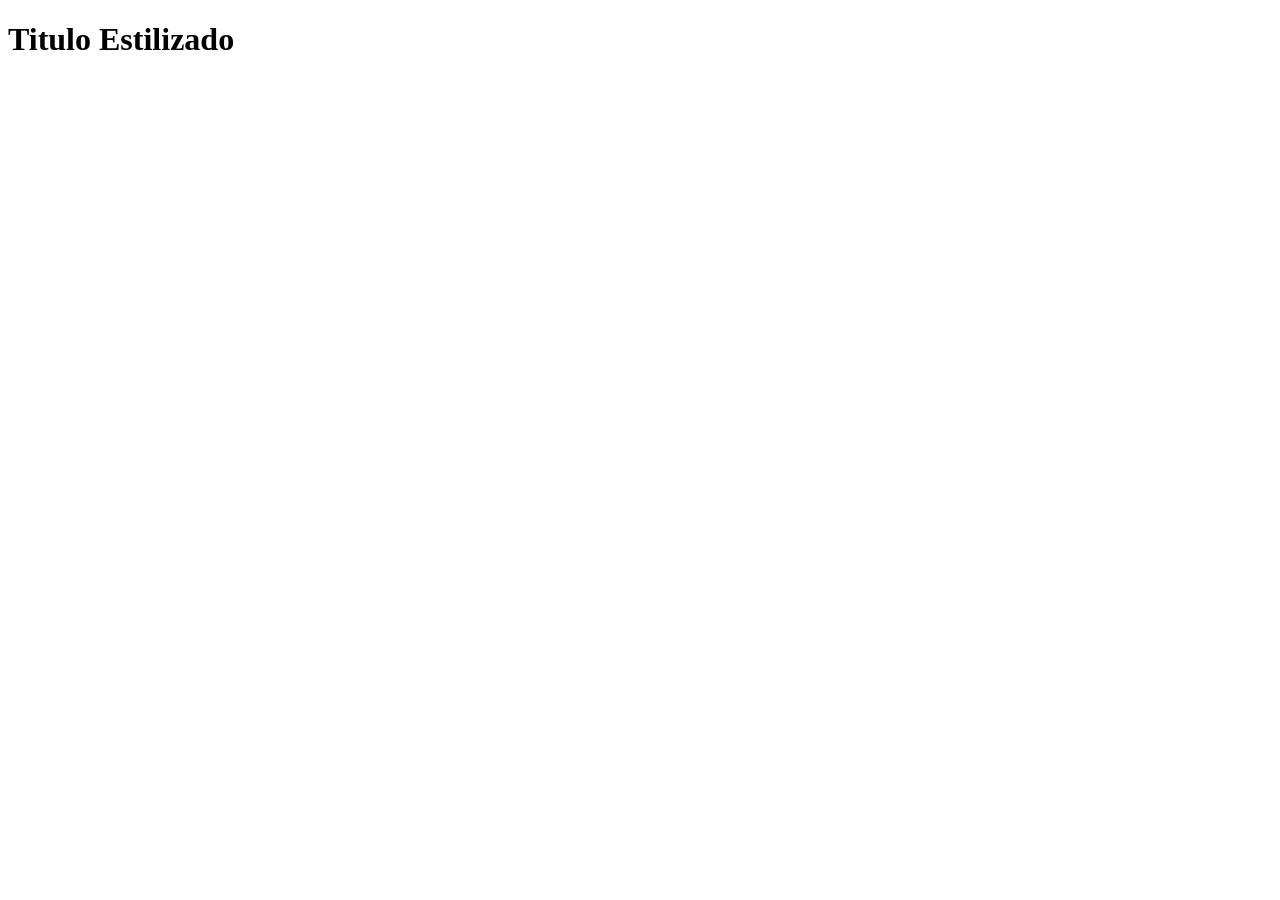
==== estilização1/index.html @ 3302c0cc "Estilizar o CSS" ====
<!DOCTYPE html>
<html lang="en">

<head>
    <meta charset="UTF-8">
    <meta name="viewport" content="width=device-width, initial-scale=1.0">
    <link rel="stylesheet" href="style.css">
    <title> Estilo Externo</title>
</head>

<body>
<h1 class="titulo-principal">Titulo Estilizado</h1>
</body>

</html>
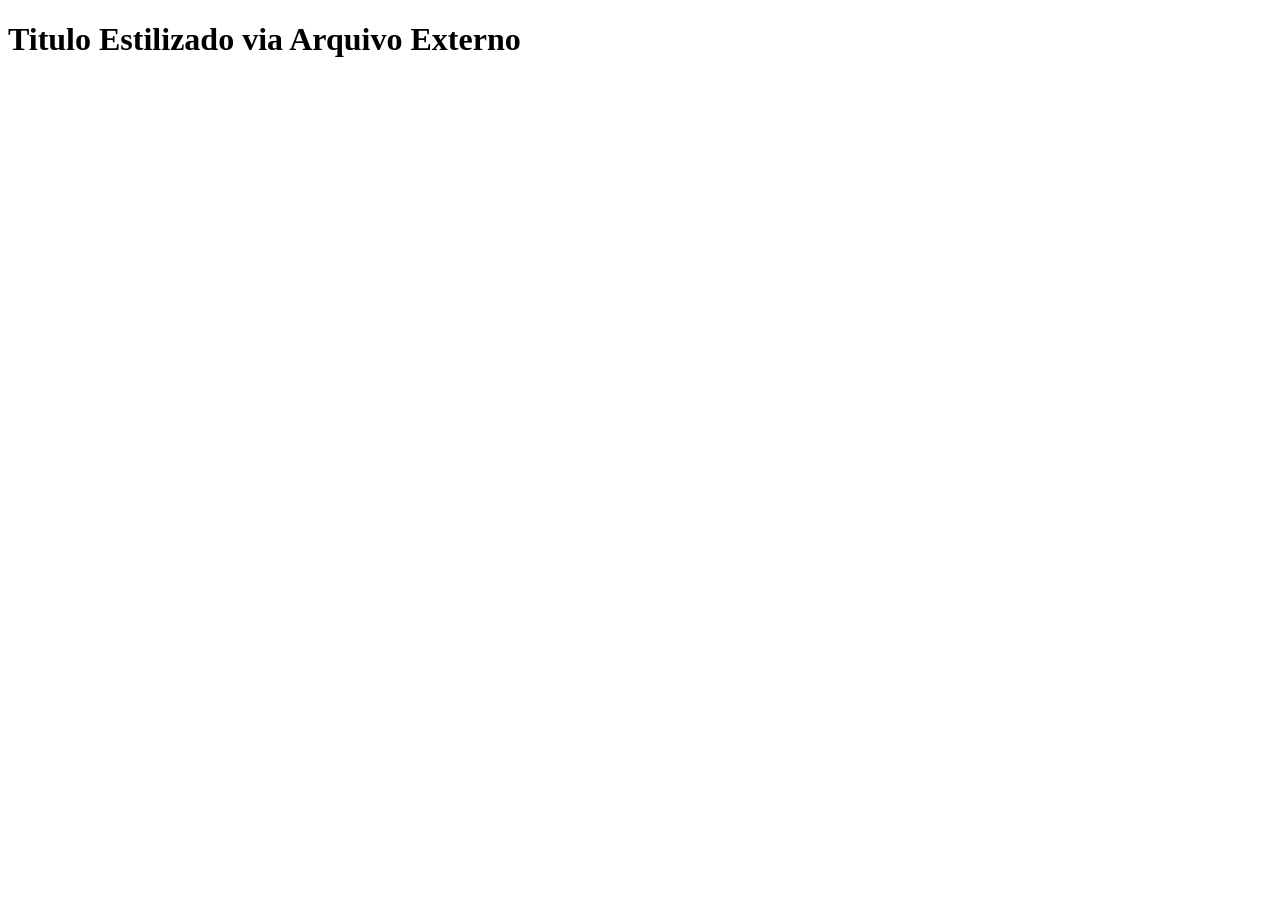
==== commit 62ceb570: "Estilizar o CSS" ====
--- a/estilização1/index.html
+++ b/estilização1/index.html
@@ -9,7 +9,6 @@
 </head>
 
 <body>
-<h1 class="titulo-principal">Titulo Estilizado</h1>
+    <h1 class="titulo-principal">Titulo Estilizado via Arquivo Externo</h1>
 </body>
-
 </html>
--- a/estilização1/style.css
+++ b/estilização1/style.css
@@ -0,0 +1,5 @@
+titulo-principal{
+    color: #2563eb;
+    font-size: 28px;
+    font-weight: bold;
+}
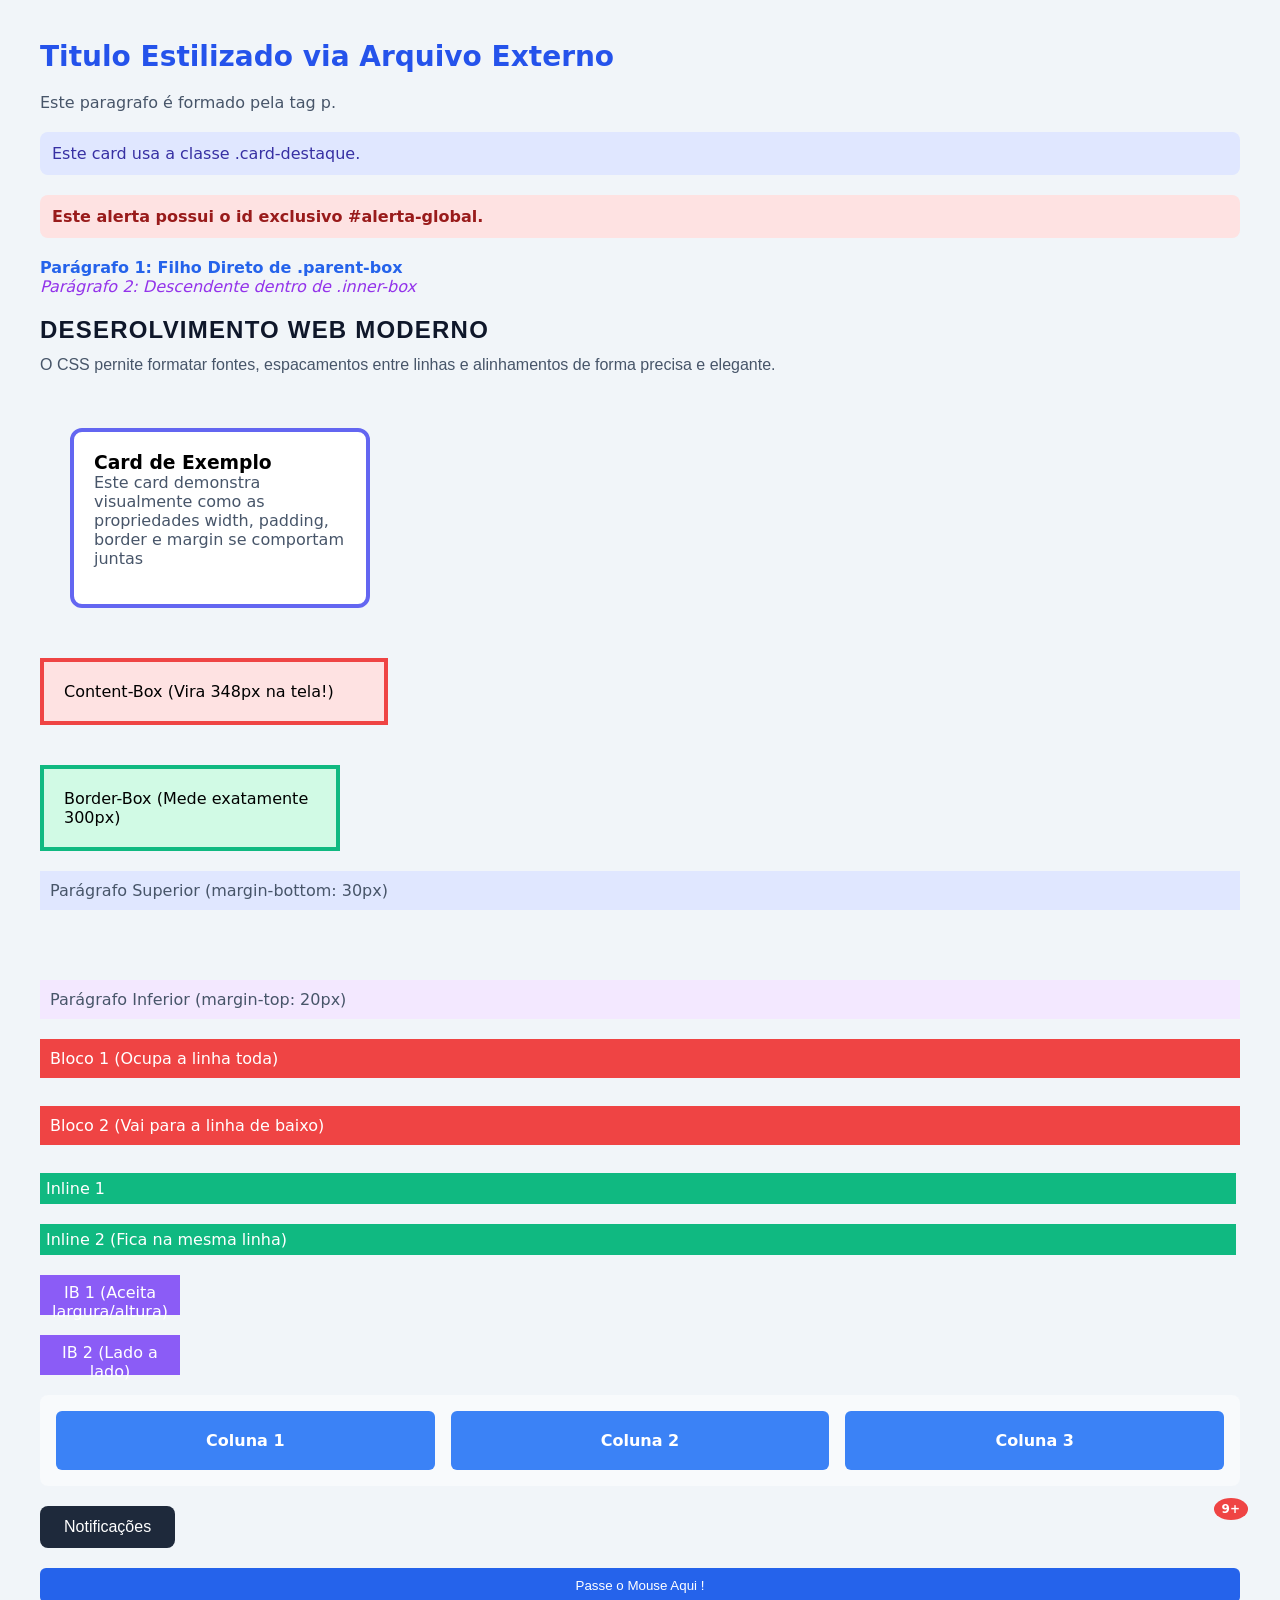
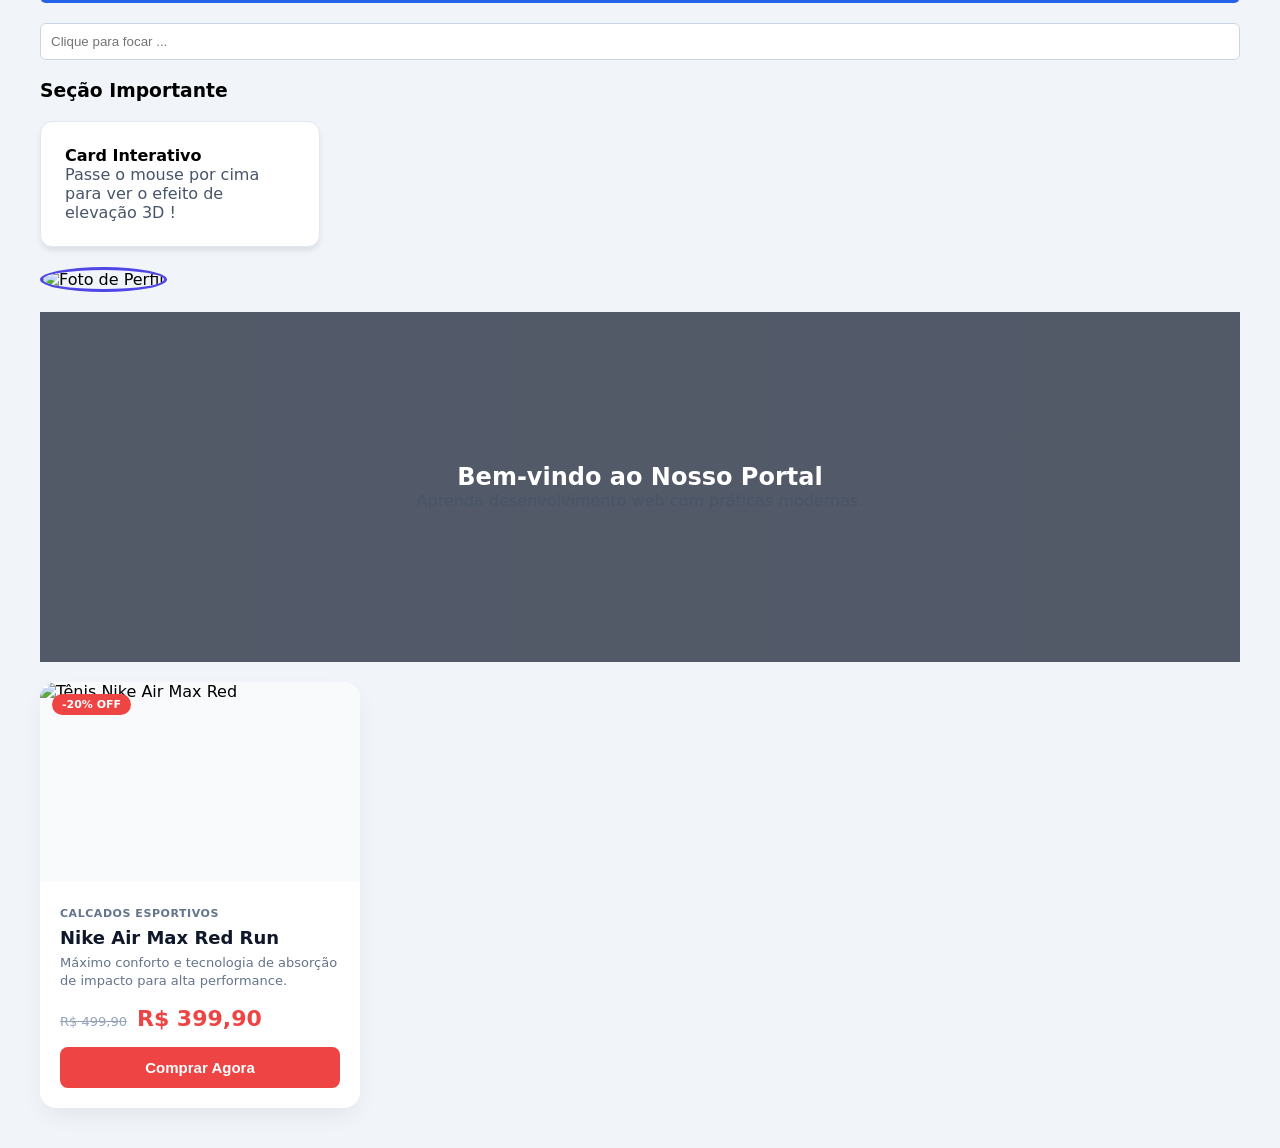
==== commit da1eae91: "Estilizar o CSS" ====
--- a/estilização1/index.html
+++ b/estilização1/index.html
@@ -5,10 +5,104 @@
     <meta charset="UTF-8">
     <meta name="viewport" content="width=device-width, initial-scale=1.0">
     <link rel="stylesheet" href="style.css">
-    <title> Estilo Externo</title>
+    <title>Estilo Externo</title>
 </head>
 
 <body>
     <h1 class="titulo-principal">Titulo Estilizado via Arquivo Externo</h1>
+    <p>Este paragrafo é formado pela tag p.</p>
+
+    <div class="card-destaque">
+        Este card usa a classe .card-destaque.
+    </div>
+
+    <div id="alerta-global">
+        Este alerta possui o id exclusivo #alerta-global.
+    </div>
+
+    <div class="parent-box">
+        <p>Parágrafo 1: Filho Direto de .parent-box</p>
+        <div class="inner-box">
+            <p>Parágrafo 2: Descendente dentro de .inner-box</p>
+        </div>
+    </div>
+
+    <article class="artigo-exemplo">
+        <h2 class="titulo-artigo">Deserolvimento Web Moderno</h2>
+        <p class="paragrafo-artigo">
+            O CSS pernite formatar fontes, espacamentos entre linhas e alinhamentos de forma precisa e elegante.
+        </p>
+    </article>
+
+    <div class="card">
+        <h3 class="card-title">Card de Exemplo</h3>
+        <p class="card-text">
+            Este card demonstra visualmente como as propriedades width, padding, border e margin se comportam juntas
+        </p>
+    </div>
+
+    <div class="box-content">Content-Box (Vira 348px na tela!)</div>
+    <div class="box-border">Border-Box (Mede exatamente 300px)</div>
+
+    <p class="box-topo">Parágrafo Superior (margin-bottom: 30px)</p>
+    <p class="box-base">Parágrafo Inferior (margin-top: 20px)</p>
+
+    <div class="demo-block">Bloco 1 (Ocupa a linha toda)</div>
+    <div class="demo-block">Bloco 2 (Vai para a linha de baixo)</div>
+
+    <span class="demo-inline">Inline 1</span>
+    <span class="demo-inline">Inline 2 (Fica na mesma linha)</span>
+
+    <div class="demo-inline-block">IB 1 (Aceita largura/altura)</div>
+    <div class="demo-inline-block">IB 2 (Lado a lado)</div>
+
+    <div class="container-flex">
+        <div class="coluna">Coluna 1</div>
+        <div class="coluna">Coluna 2</div>
+        <div class="coluna">Coluna 3</div>
+    </div>
+
+    <div class="notificacao-box">
+        <button class="btn-sino">Notificações</button>
+        <span class="badge">9+</span>
+    </div>
+
+    <button class="btn-interativo">Passe o Mouse Aqui !</button>
+
+    <input type="text" class="campo-texto" placeholder="Clique para focar ... ">
+
+    <h3 class="titulo-com-icone">Seção Importante</h3>
+
+    <div class="card-efeito">
+        <h4>Card Interativo</h4>
+        <p>Passe o mouse por cima para ver o efeito de elevação 3D !</p>
+    </div>
+
+    <div class="avatar-container">
+        <img src="foto-usuario.jpg" alt="Foto de Perfil" class="foto-perfil">
+    </div>
+
+    <section class="hero-banner">
+        <h1>Bem-vindo ao Nosso Portal</h1>
+        <p>Aprenda desenvolvimento web com práticas modernas.</p>
+    </section>
+
+    <article class="product-card">
+        <div class="card-image-container">
+            <span class="badge-discount">-20% OFF</span>
+            <img src="tenis.jpg" alt="Tênis Nike Air Max Red" class="product-image">
+        </div>
+        <div class="card-content">
+            <span class="category">Calcados Esportivos</span>
+            <h3 class="title">Nike Air Max Red Run</h3>
+            <p class="description">Máximo conforto e tecnologia de absorção de impacto para alta performance.</p>
+            <div class="price-box">
+                <span class="old-price">R$ 499,90</span>
+                <span class="current-price">R$ 399,90</span>
+            </div>
+            <button class="btn-buy">Comprar Agora</button>
+        </div>
+    </article>
 </body>
+
 </html>
--- a/estilização1/style.css
+++ b/estilização1/style.css
@@ -1,5 +1,375 @@
-titulo-principal{
-    color: #2563eb;
-    font-size: 28px;
-    font-weight: bold;
+*,
+*::before,
+*::after {
+  box-sizing: border-box;
+  margin: 0;
+  padding: 0;
+}
+
+body {
+  font-family: "Inter", system-ui, sans-serif;
+  background-color: #f1f5f9;
+  min-height: 100vh;
+  display: flex;
+  flex-direction: column;
+  gap: 20px;
+  padding: 40px;
+}
+
+.titulo-principal {
+  color: #2553eb;
+  font-size: 28px;
+  font-weight: bold;
+}
+
+p {
+  color: #475569;
+  font-size: 16px;
+}
+
+.card-destaque {
+  background-color: #e0e7ff;
+  color: #3730a3;
+  padding: 12px;
+  border-radius: 8px;
+}
+
+#alerta-global {
+  background-color: #fee2e2;
+  color: #991b1b;
+  padding: 12px;
+  border-radius: 8px;
+  font-weight: bold;
+}
+
+.parent-box > p {
+  color: #2563eb;
+  font-weight: bold;
+}
+
+.inner-box p {
+  color: #9333ea;
+  font-style: italic;
+}
+
+.titulo-artigo {
+  font-family: "Inter", sans-serif;
+  font-size: 24px;
+  font-weight: 700;
+  color: #0f172a;
+  text-transform: uppercase;
+  letter-spacing: 0.05em;
+  margin-bottom: 8px;
+}
+
+.paragrafo-artigo {
+  font-family: "Inter", sans-serif;
+  font-size: 16px;
+  font-weight: 400;
+  line-height: 1.6;
+  color: #475569;
+  text-align: justify;
+}
+
+.card {
+  width: 300px;
+  height: 180px;
+  padding: 20px;
+  border: 4px solid #6366f1;
+  margin: 30px;
+  background-color: #ffffff;
+  border-radius: 12px;
+}
+
+.box-content {
+  box-sizing: content-box;
+  width: 300px;
+  padding: 20px;
+  border: 4px solid #ef4444;
+  margin-bottom: 20px;
+  background-color: #fee2e2;
+}
+
+.box-border {
+  box-sizing: border-box;
+  width: 300px;
+  padding: 20px;
+  border: 4px solid #10b981;
+  background-color: #d1fae5;
+}
+
+.box-topo {
+  margin-bottom: 30px;
+  background-color: #e0e7ff;
+  padding: 10px;
+}
+
+.box-base {
+  margin-top: 20px;
+  background-color: #f3e8ff;
+  padding: 10px;
+}
+
+.demo-block {
+  display: block;
+  width: 100%;
+  background-color: #ef4444;
+  color: white;
+  padding: 10px;
+  margin-bottom: 8px;
+}
+
+.demo-inline {
+  display: inline;
+  background-color: #10b981;
+  color: white;
+  padding: 6px;
+  margin-right: 4px;
+}
+
+.demo-inline-block {
+  display: inline-block;
+  width: 140px;
+  height: 40px;
+  background-color: #8b5cf6;
+  color: white;
+  padding: 8px;
+  text-align: center;
+}
+
+.container-flex {
+  display: flex;
+  justify-content: space-between;
+  align-items: center;
+  gap: 16px;
+  background-color: #f8fafc;
+  padding: 16px;
+  border-radius: 8px;
+}
+
+.coluna {
+  flex: 1;
+  background-color: #3b82f6;
+  color: #ffffff;
+  padding: 20px;
+  text-align: center;
+  border-radius: 6px;
+  font-weight: bold;
+}
+
+.notificacao-box {
+  position: relative;
+  display: inline-block;
+}
+
+.btn-sino {
+  background-color: #1e293b;
+  color: #ffffff;
+  padding: 12px 24px;
+  border: none;
+  border-radius: 8px;
+  font-size: 16px;
+  cursor: pointer;
+}
+
+.badge {
+  position: absolute;
+  top: -8px;
+  right: -8px;
+  background-color: #ef4444;
+  color: #ffffff;
+  border-radius: 50%;
+  padding: 4px 8px;
+  font-size: 12px;
+  font-weight: bold;
+}
+
+.btn-interativo {
+  background-color: #2563eb;
+  color: white;
+  padding: 10px 20px;
+  border: none;
+  border-radius: 6px;
+  cursor: pointer;
+  transition:
+    background-color 0.2s ease,
+    transform 0.2s ease;
+}
+
+.btn-interativo:hover {
+  background-color: #1d4ed8;
+  transform: translateY(-2px);
+}
+
+.campo-texto {
+  padding: 10px;
+  border: 1px solid #cbd5e1;
+  border-radius: 6px;
+  outline: none;
+}
+
+.campo-texto:focus {
+  border-color: transparent;
+  outline: 2px solid #6366f1;
+}
+
+.titulo-com-icone ::before {
+  content: "";
+  display: inline-block;
+  width: 10px;
+  height: 10px;
+  background-color: #10b981;
+  border-radius: 50%;
+  margin-right: 8px;
+}
+
+.card-efeito {
+  width: 280px;
+  background-color: #ffffff;
+  padding: 24px;
+  border-radius: 12px;
+  border: 1px solid #e2e8f0;
+  box-shadow: 0 4px 6px -1px rgba(0, 0, 0, 0.1);
+  transition:
+    transform 0.3s ease,
+    box-shadow 0.3s ease;
+}
+
+.card-efeito:hover {
+  transform: translateY(-8px) scale(1.02);
+  box-shadow: 0 20px 25px -5px rgba(0, 0, 0, 0.15);
+}
+
+.foto-perfil {
+  width: 150px;
+  height: 150px;
+  border-radius: 50%;
+  object-fit: cover;
+  object-position: center top;
+  border: 3px solid #4f46e5;
+}
+
+.hero-banner {
+  width: 100%;
+  height: 350px;
+  background-image:
+    linear-gradient(rgba(15, 23, 42, 0.7), rgba(15, 23, 42, 0.7)),
+    url("banner.jpg");
+  background-size: cover;
+  background-position: center;
+  display: flex;
+  flex-direction: column;
+  justify-content: center;
+  align-items: center;
+  color: #ffffff;
+  text-align: center;
+}
+
+.product-card {
+  width: 100%;
+  max-width: 320px;
+  background-color: #ffffff;
+  border-radius: 16px;
+  overflow: hidden;
+  box-shadow: 0 10px 25px -5px rgba(0, 0, 0, 0.08);
+  transition:
+    transform 0.3s ease,
+    box-shadow 0.3s ease;
+}
+
+.product-card:hover {
+  transform: translateY(-8px);
+  box-shadow: 0 20px 30px -10px rgba(0, 0, 0, 0.15);
+}
+
+.card-image-container {
+  position: relative;
+  height: 200px;
+  background-color: #f8fafc;
+  overflow: hidden;
+}
+
+.product-image {
+  width: 100%;
+  height: 100%;
+  object-fit: cover;
+  transition: transform 0.4s ease;
+}
+
+.product-card:hover .product-image {
+  transform: scale(1.08);
+}
+
+.badge-discount {
+  position: absolute;
+  top: 12px;
+  left: 12px;
+  background-color: #ef4444;
+  color: #ffffff;
+  font-size: 11px;
+  font-weight: bold;
+  padding: 4px 10px;
+  border-radius: 20px;
+  z-index: 2;
+}
+
+.card-content {
+  padding: 20px;
+}
+
+.category {
+  font-size: 11px;
+  text-transform: uppercase;
+  letter-spacing: 0.05em;
+  color: #64748b;
+  font-weight: bold;
+}
+
+.title {
+  font-size: 18px;
+  color: #0f172a;
+  margin: 6px 0;
+}
+
+.description {
+  font-size: 13px;
+  color: #64748b;
+  line-height: 1.4;
+  margin-bottom: 16px;
+}
+
+.price-box {
+  display: flex;
+  align-items: baseline;
+  gap: 10px;
+  margin-bottom: 16px;
+}
+
+.old-price {
+  font-size: 13px;
+  color: #94a3b8;
+  text-decoration: line-through;
+}
+
+.current-price {
+  font-size: 22px;
+  font-weight: 800;
+  color: #ef4444;
+}
+
+.btn-buy {
+  width: 100%;
+  padding: 12px;
+  background-color: #ef4444;
+  color: #ffffff;
+  border: none;
+  border-radius: 8px;
+  font-weight: bold;
+  font-size: 15px;
+  cursor: pointer;
+  transition: background-color 0.2s ease;
+}
+
+.btn-buy:hover {
+  background-color: #dc2626;
 }
